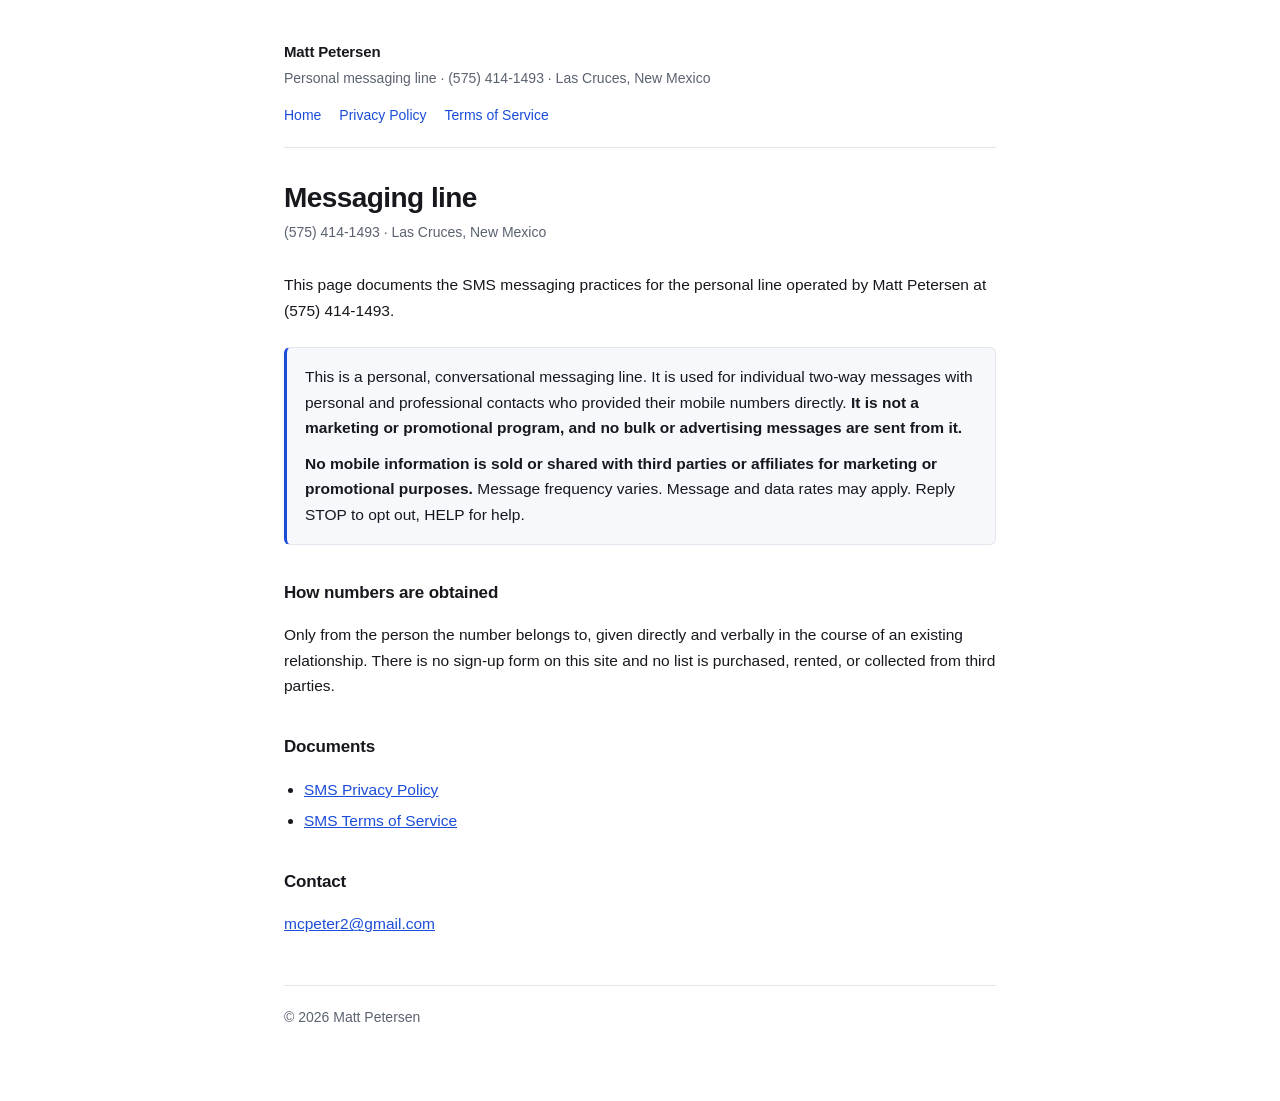
==== index.html @ 911d18da "Create index.html" ====
<!doctype html>
<html lang="en">
<head>
<meta charset="utf-8">
<meta name="viewport" content="width=device-width,initial-scale=1">
<title>Matt Petersen — Messaging Line</title>
<link rel="stylesheet" href="style.css">
</head>
<body>
<div class="wrap">
<header>
  <div class="name">Matt Petersen</div>
  <div class="sub">Personal messaging line &middot; (575) 414-1493 &middot; Las Cruces, New Mexico</div>
  <nav><a href="./">Home</a><a href="privacy.html">Privacy Policy</a><a href="terms.html">Terms of Service</a></nav>
</header>

<h1>Messaging line</h1>
<p class="updated">(575) 414-1493 &middot; Las Cruces, New Mexico</p>

<p>This page documents the SMS messaging practices for the personal line operated by Matt Petersen at (575) 414-1493.</p>

<div class="key">
  <p>This is a personal, conversational messaging line. It is used for individual two-way messages with personal and professional contacts who provided their mobile numbers directly. <strong>It is not a marketing or promotional program, and no bulk or advertising messages are sent from it.</strong></p>
  <p><strong>No mobile information is sold or shared with third parties or affiliates for marketing or promotional purposes.</strong> Message frequency varies. Message and data rates may apply. Reply STOP to opt out, HELP for help.</p>
</div>

<h2>How numbers are obtained</h2>
<p>Only from the person the number belongs to, given directly and verbally in the course of an existing relationship. There is no sign-up form on this site and no list is purchased, rented, or collected from third parties.</p>

<h2>Documents</h2>
<ul>
  <li><a href="privacy.html">SMS Privacy Policy</a></li>
  <li><a href="terms.html">SMS Terms of Service</a></li>
</ul>

<h2>Contact</h2>
<p><a href="mailto:mcpeter2@gmail.com">mcpeter2@gmail.com</a></p>

<footer>&copy; 2026 Matt Petersen</footer>
</div>
</body>
</html>
---- style.css ----
:root{--ink:#16181d;--muted:#5b6270;--line:#e3e6ec;--bg:#ffffff;--accent:#1b4dd8;--soft:#f6f8fb}
*{box-sizing:border-box}
body{margin:0;background:var(--bg);color:var(--ink);font:16px/1.65 -apple-system,BlinkMacSystemFont,"Segoe UI",Roboto,Helvetica,Arial,sans-serif;-webkit-font-smoothing:antialiased}
.wrap{max-width:760px;margin:0 auto;padding:40px 24px 72px}
header{border-bottom:1px solid var(--line);padding-bottom:20px;margin-bottom:32px}
header .name{font-size:15px;font-weight:600;letter-spacing:-.01em}
header .sub{font-size:14px;color:var(--muted);margin-top:2px}
nav{margin-top:14px;display:flex;gap:18px;flex-wrap:wrap}
nav a{font-size:14px;color:var(--accent);text-decoration:none}
nav a:hover{text-decoration:underline}
h1{font-size:28px;line-height:1.25;letter-spacing:-.02em;margin:0 0 6px}
.updated{font-size:14px;color:var(--muted);margin:0 0 28px}
h2{font-size:17px;letter-spacing:-.01em;margin:34px 0 10px}
p,li{font-size:15.5px}
ul{padding-left:20px}
li{margin-bottom:6px}
.key{background:var(--soft);border:1px solid var(--line);border-left:3px solid var(--accent);border-radius:6px;padding:16px 18px;margin:24px 0}
.key p{margin:0 0 10px}
.key p:last-child{margin-bottom:0}
strong{font-weight:600}
footer{margin-top:48px;padding-top:20px;border-top:1px solid var(--line);font-size:14px;color:var(--muted)}
a{color:var(--accent)}
@media (prefers-color-scheme:dark){:root{--ink:#e8eaef;--muted:#9aa2b1;--line:#2a2f3a;--bg:#12141a;--accent:#7aa2ff;--soft:#1a1e27}}
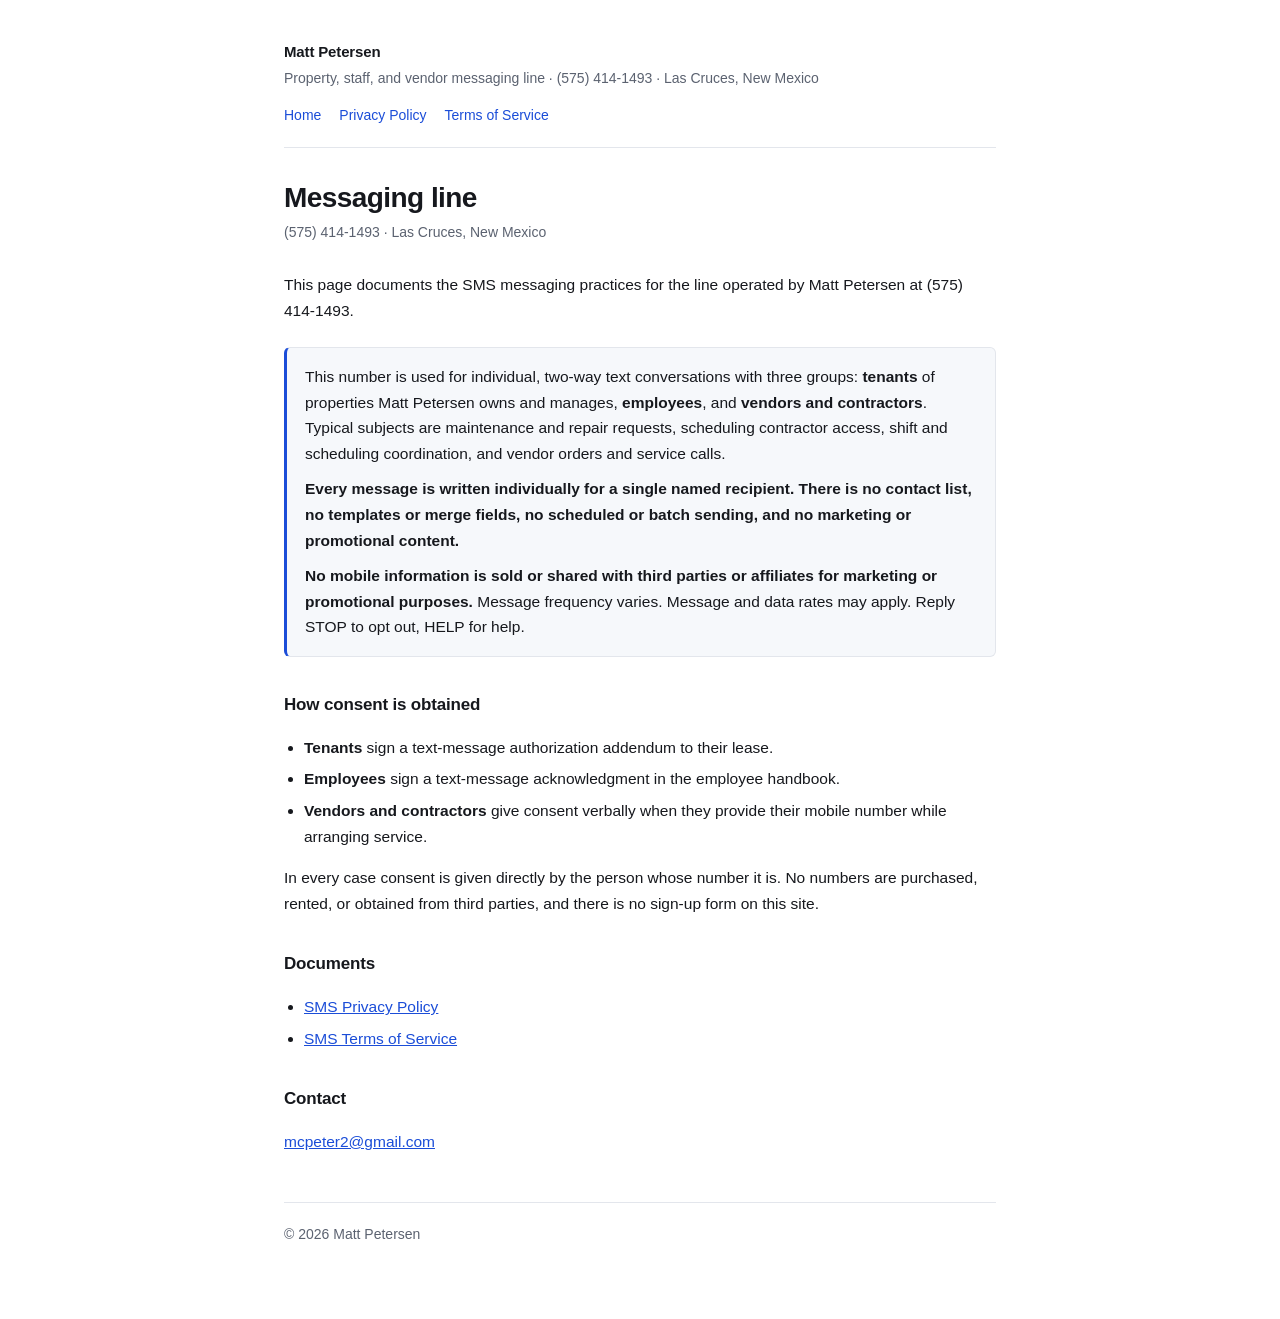
==== commit 27e7b1d2: "Update index.html" ====
--- a/index.html
+++ b/index.html
@@ -3,29 +3,35 @@
 <head>
 <meta charset="utf-8">
 <meta name="viewport" content="width=device-width,initial-scale=1">
-<title>Matt Petersen — Messaging Line</title>
+<title>Matt Petersen &mdash; Messaging Line</title>
 <link rel="stylesheet" href="style.css">
 </head>
 <body>
 <div class="wrap">
 <header>
   <div class="name">Matt Petersen</div>
-  <div class="sub">Personal messaging line &middot; (575) 414-1493 &middot; Las Cruces, New Mexico</div>
+  <div class="sub">Property, staff, and vendor messaging line &middot; (575) 414-1493 &middot; Las Cruces, New Mexico</div>
   <nav><a href="./">Home</a><a href="privacy.html">Privacy Policy</a><a href="terms.html">Terms of Service</a></nav>
 </header>
 
 <h1>Messaging line</h1>
 <p class="updated">(575) 414-1493 &middot; Las Cruces, New Mexico</p>
 
-<p>This page documents the SMS messaging practices for the personal line operated by Matt Petersen at (575) 414-1493.</p>
+<p>This page documents the SMS messaging practices for the line operated by Matt Petersen at (575) 414-1493.</p>
 
 <div class="key">
-  <p>This is a personal, conversational messaging line. It is used for individual two-way messages with personal and professional contacts who provided their mobile numbers directly. <strong>It is not a marketing or promotional program, and no bulk or advertising messages are sent from it.</strong></p>
+  <p>This number is used for individual, two-way text conversations with three groups: <strong>tenants</strong> of properties Matt Petersen owns and manages, <strong>employees</strong>, and <strong>vendors and contractors</strong>. Typical subjects are maintenance and repair requests, scheduling contractor access, shift and scheduling coordination, and vendor orders and service calls.</p>
+  <p><strong>Every message is written individually for a single named recipient. There is no contact list, no templates or merge fields, no scheduled or batch sending, and no marketing or promotional content.</strong></p>
   <p><strong>No mobile information is sold or shared with third parties or affiliates for marketing or promotional purposes.</strong> Message frequency varies. Message and data rates may apply. Reply STOP to opt out, HELP for help.</p>
 </div>
 
-<h2>How numbers are obtained</h2>
-<p>Only from the person the number belongs to, given directly and verbally in the course of an existing relationship. There is no sign-up form on this site and no list is purchased, rented, or collected from third parties.</p>
+<h2>How consent is obtained</h2>
+<ul>
+  <li><strong>Tenants</strong> sign a text-message authorization addendum to their lease.</li>
+  <li><strong>Employees</strong> sign a text-message acknowledgment in the employee handbook.</li>
+  <li><strong>Vendors and contractors</strong> give consent verbally when they provide their mobile number while arranging service.</li>
+</ul>
+<p>In every case consent is given directly by the person whose number it is. No numbers are purchased, rented, or obtained from third parties, and there is no sign-up form on this site.</p>
 
 <h2>Documents</h2>
 <ul>
